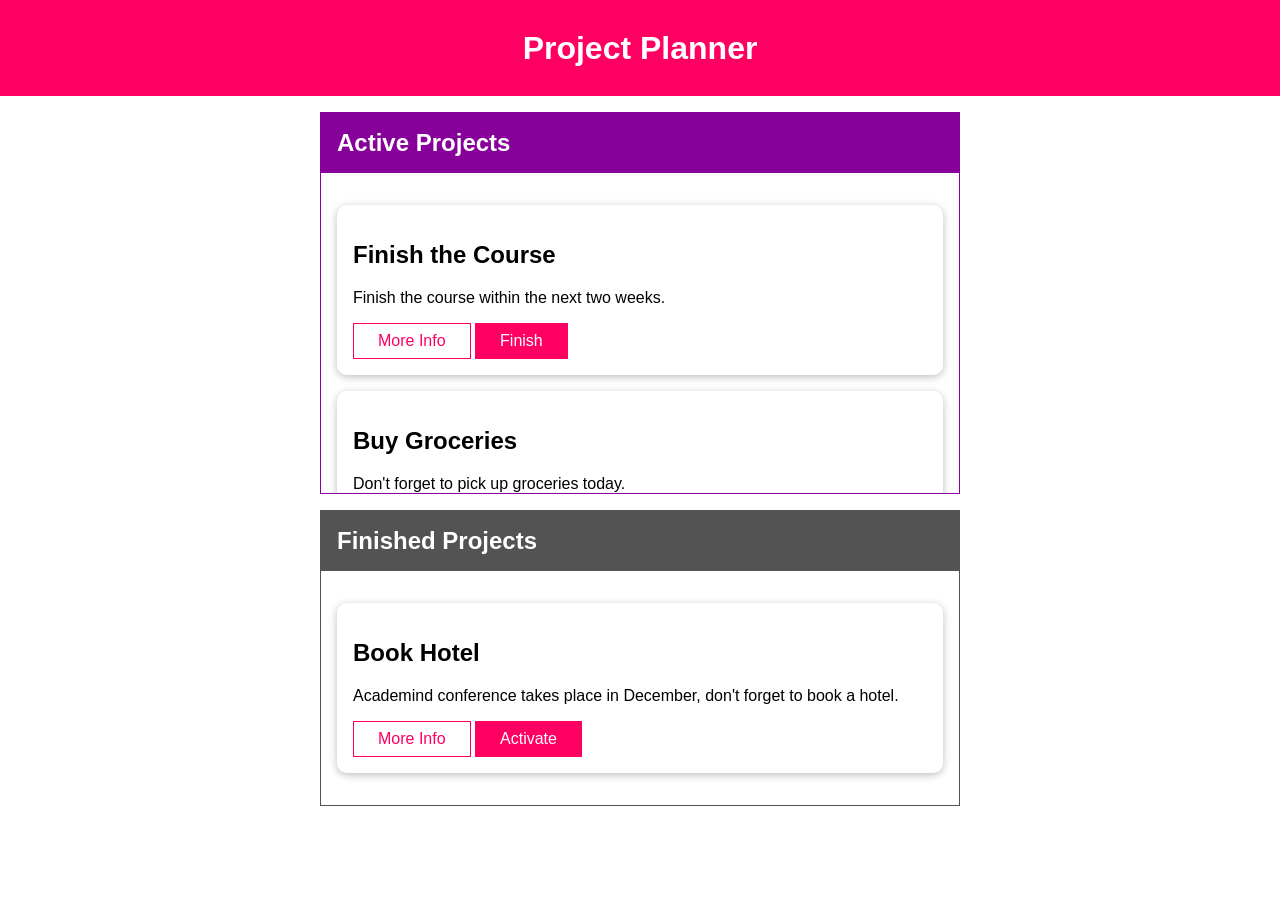
==== index.html @ 8383fc1b "Start." ====
<!DOCTYPE html>
<html lang="en">
  <head>
    <meta charset="UTF-8" />
    <meta name="viewport" content="width=device-width, initial-scale=1.0" />
    <meta http-equiv="X-UA-Compatible" content="ie=edge" />
    <title>Project Board</title>
    <link rel="stylesheet" href="assets/styles/app.css" />
    <script src="assets/scripts/app.js" defer></script>
  </head>
  <body>
    <header id="main-header">
      <h1>Project Planner</h1>
    </header>
    <section id="active-projects">
      <header>
        <h2>Active Projects</h2>
      </header>
      <ul>
        <li
          id="p1"
          data-extra-info="Got lifetime access, but would be nice to finish it soon!"
          class="card"
        >
          <h2>Finish the Course</h2>
          <p>Finish the course within the next two weeks.</p>
          <button class="alt">More Info</button>
          <button>Finish</button>
        </li>
        <li
          id="p2"
          data-extra-info="Not really a business topic but still important."
          class="card"
        >
          <h2>Buy Groceries</h2>
          <p>Don't forget to pick up groceries today.</p>
          <button class="alt">More Info</button>
          <button>Finish</button>
        </li>
      </ul>
    </section>
    <section id="finished-projects">
      <header>
        <h2>Finished Projects</h2>
      </header>
      <ul>
        <li
          id="p3"
          data-extra-info="Super important conference! Fictional but still!"
          class="card"
        >
          <h2>Book Hotel</h2>
          <p>
            Academind conference takes place in December, don't forget to book a
            hotel.
          </p>
          <button class="alt">More Info</button>
          <button>Activate</button>
        </li>
      </ul>
    </section>
  </body>
</html>
---- assets/styles/app.css ----
* {
  box-sizing: border-box;
}

html {
  font-family: sans-serif;
}

body {
  margin: 0;
}

#main-header {
  width: 100%;
  height: 6rem;
  display: flex;
  justify-content: center;
  align-items: center;
  background: #ff0062;
}

#main-header h1 {
  color: white;
  margin: 0;
}

footer {
  position: absolute;
  bottom: 0;
  left: 0;
  width: 100%;
  text-align: center;
}

ul {
  list-style: none;
  margin: 0;
  padding: 0;
}

li {
  margin: 1rem 0;
}

section {
  margin: 1rem auto;
  width: 40rem;
  max-width: 90%;
}

section ul {
  padding: 1rem;
  max-height: 20rem;
  overflow: scroll;
}

section > h2 {
  color: white;
  margin: 0;
}

button {
  font: inherit;
  background: #ff0062;
  color: white;
  border: 1px solid #ff0062;
  padding: 0.5rem 1.5rem;
  cursor: pointer;
}

button.alt {
  background: white;
  color: #ff0062;
}

button:focus {
  outline: none;
}

button:hover,
button:active {
  background: #ff2579;
  border-color: #ff2579;
  color: white;
}

.card {
  border-radius: 10px;
  box-shadow: 0 2px 8px rgba(0, 0, 0, 0.26);
  padding: 1rem;
  background: white;
}

#active-projects {
  border: 1px solid #870099;
}

#active-projects > header {
  background: #870099;
  padding: 1rem;
  display: flex;
  justify-content: space-between;
  align-items: center;
}

#active-projects header h2 {
  color: white;
  margin: 0;
}

#finished-projects {
  border: 1px solid #535353;
}

#finished-projects > header {
  background: #535353;
  padding: 1rem;
  display: flex;
  justify-content: space-between;
  align-items: center;
}

#finished-projects header h2 {
  color: white;
  margin: 0;
}
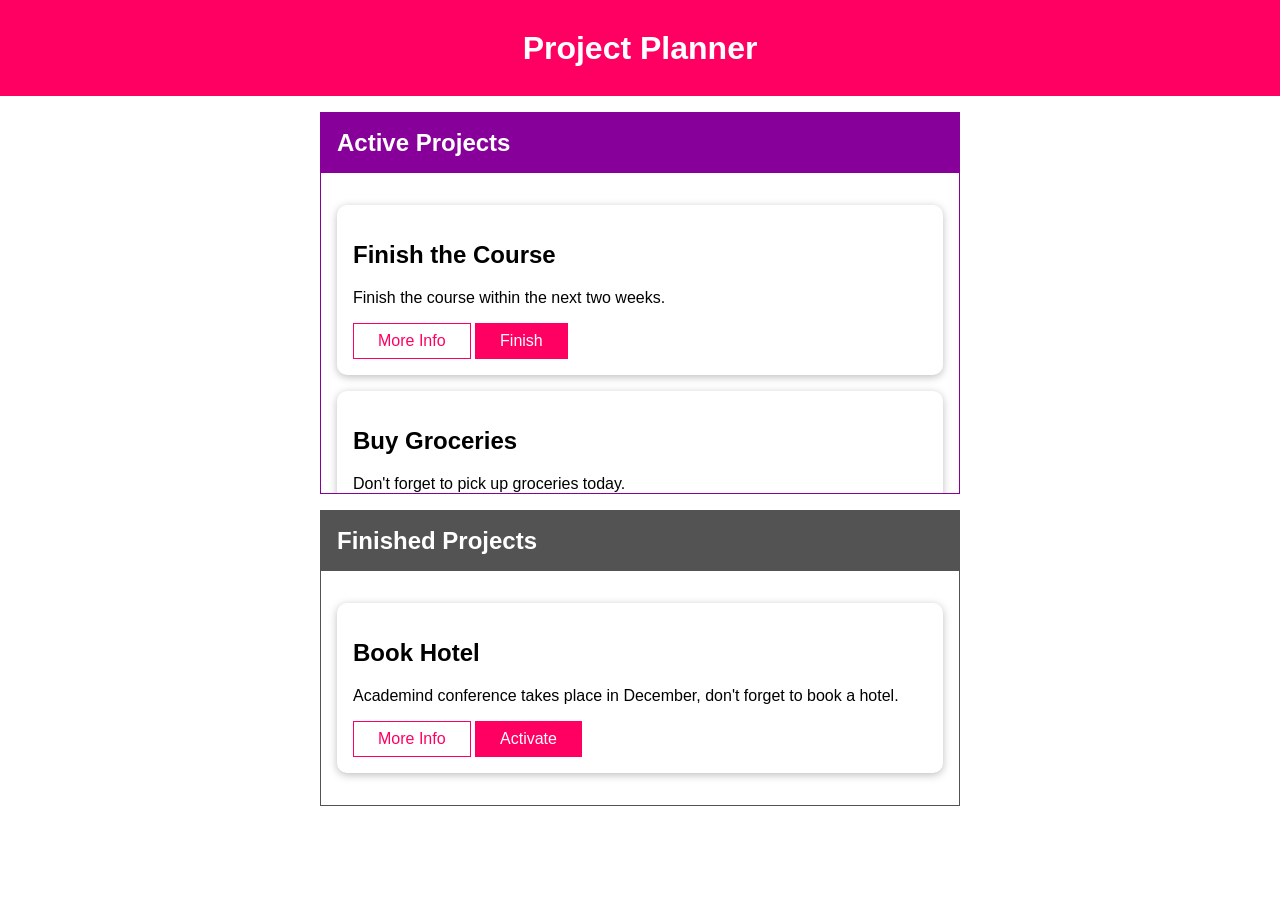
==== commit 95266c6d: "Finalised." ====
--- a/index.html
+++ b/index.html
@@ -9,6 +9,10 @@
     <script src="assets/scripts/app.js" defer></script>
   </head>
   <body>
+    <template id="tooltip">
+      <h3>More Info</h3>
+      <p></p>
+    </template>
     <header id="main-header">
       <h1>Project Planner</h1>
     </header>
@@ -59,5 +63,8 @@
         </li>
       </ul>
     </section>
+    <!-- <footer>
+      <button id="stop-analytics-btn">Stop Analytics</button>
+    </footer> -->
   </body>
 </html>
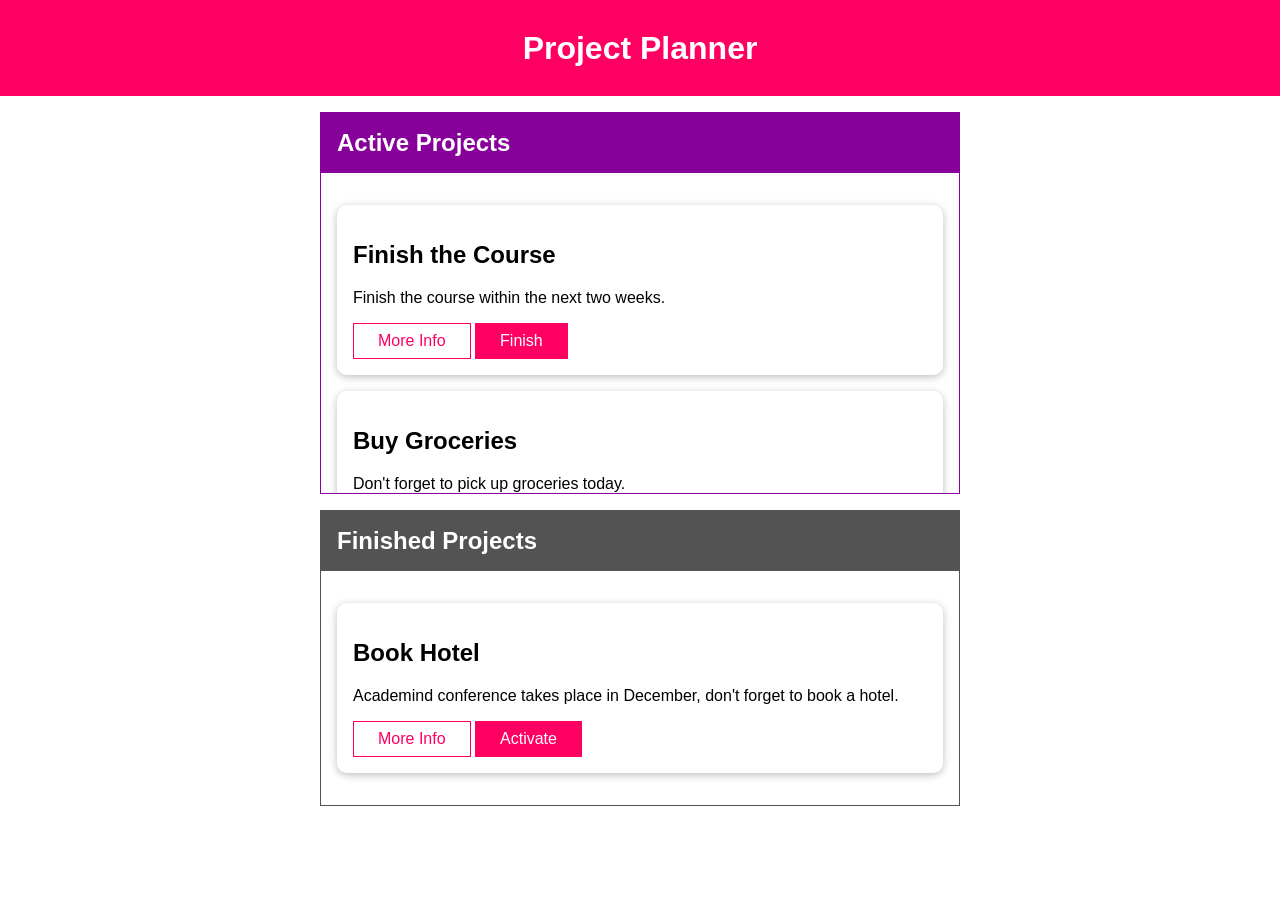
==== commit 91d037c1: "Added drag and drop capabilities." ====
--- a/index.html
+++ b/index.html
@@ -25,6 +25,7 @@
           id="p1"
           data-extra-info="Got lifetime access, but would be nice to finish it soon!"
           class="card"
+          draggable="true"
         >
           <h2>Finish the Course</h2>
           <p>Finish the course within the next two weeks.</p>
@@ -35,6 +36,7 @@
           id="p2"
           data-extra-info="Not really a business topic but still important."
           class="card"
+          draggable="true"
         >
           <h2>Buy Groceries</h2>
           <p>Don't forget to pick up groceries today.</p>
@@ -52,6 +54,7 @@
           id="p3"
           data-extra-info="Super important conference! Fictional but still!"
           class="card"
+          draggable="true"
         >
           <h2>Book Hotel</h2>
           <p>
--- a/assets/styles/app.css
+++ b/assets/styles/app.css
@@ -91,6 +91,10 @@
   background: white;
 }
 
+.droppable {
+  background: #ffe0ec;
+}
+
 #active-projects {
   border: 1px solid #870099;
 }
@@ -123,4 +127,4 @@
 #finished-projects header h2 {
   color: white;
   margin: 0;
-}+}
